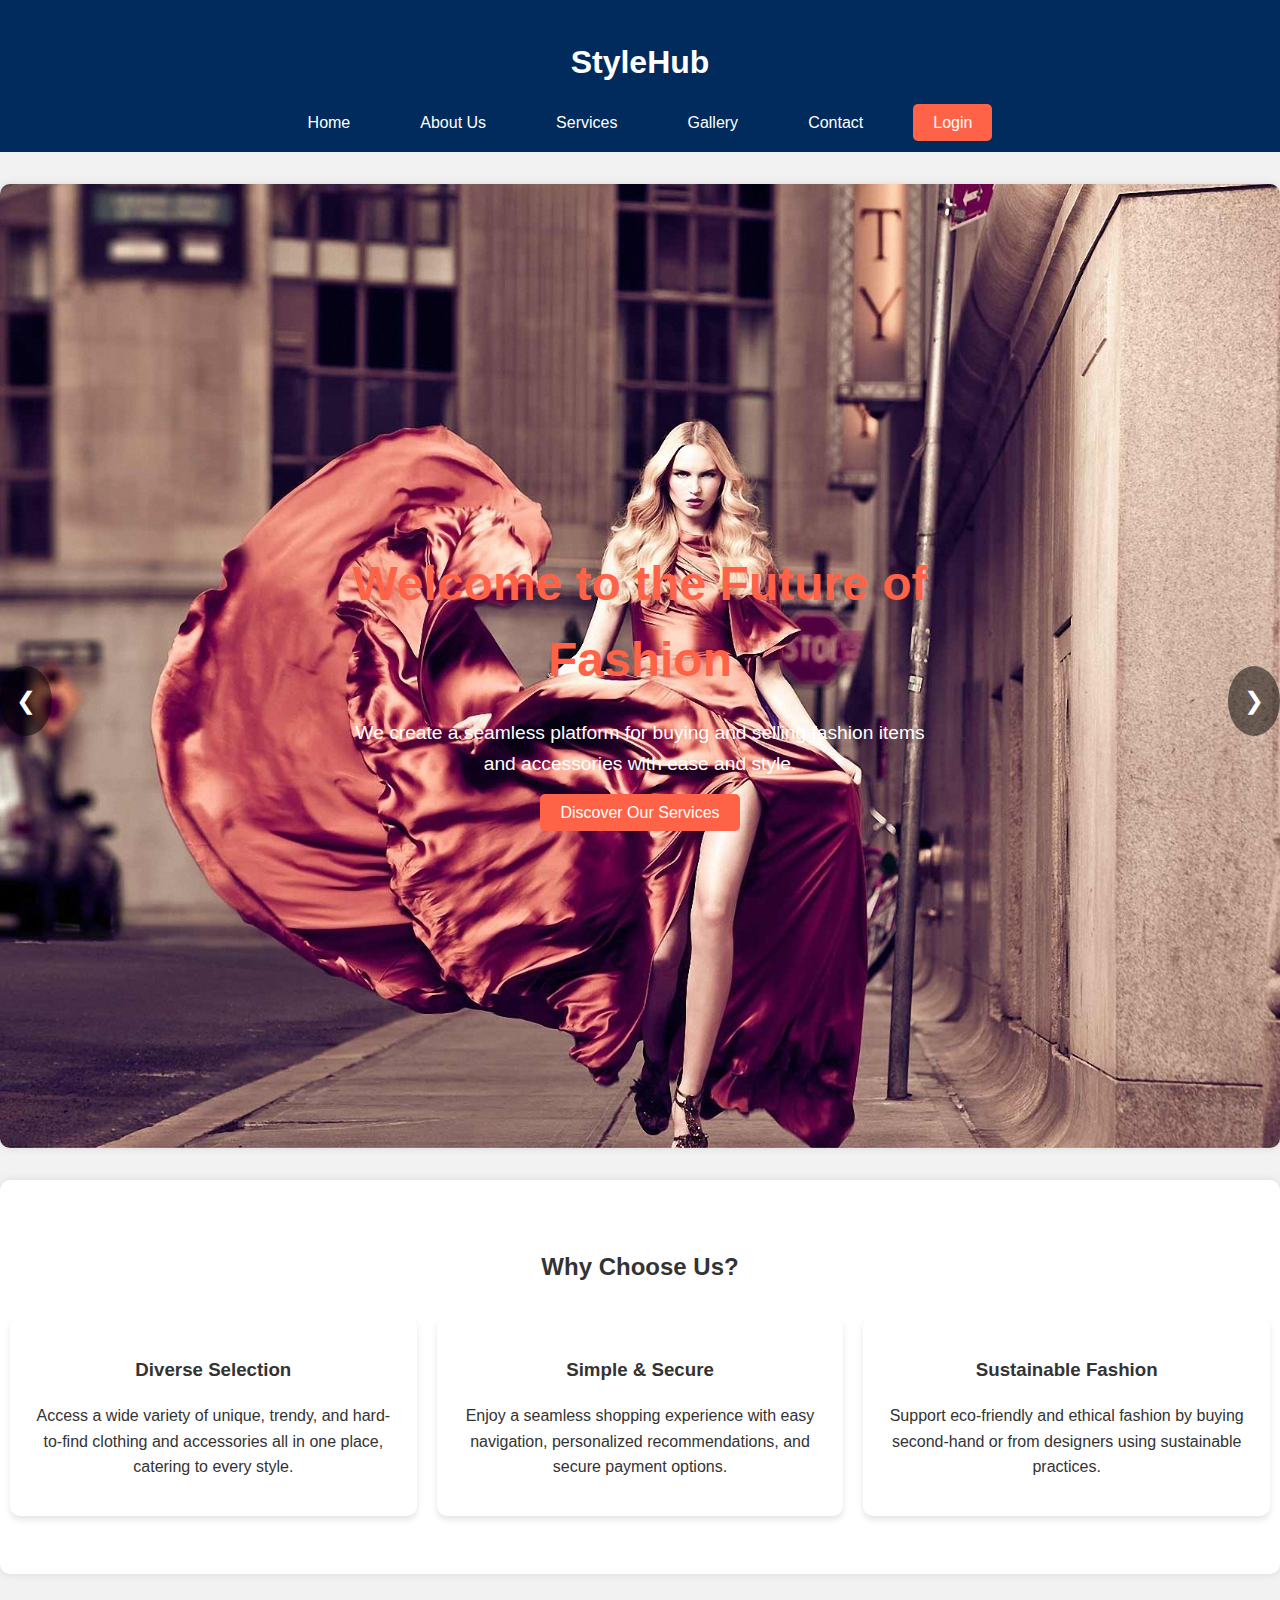
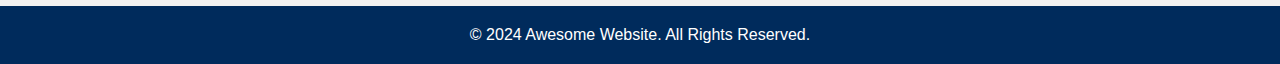
==== index.html @ ff34c505 "first commit" ====
<!DOCTYPE html>
<html lang="en">
<head>
  <meta charset="UTF-8">
  <meta name="viewport" content="width=device-width, initial-scale=1.0">
  <meta http-equiv="X-UA-Compatible" content="ie=edge">
  <title>Marketplace - Home</title>
  <link rel="stylesheet" href="css/style.css">
  <style>
    /* General Styles */
    body {
        font-family: 'Arial', sans-serif;
        line-height: 1.6;
        margin: 0;
        background-color: #f2f2f2;
        color: #333;
    }

    header {
        background-color: #002b5c; /* Dark blue */
        color: white;
        padding: 1em 0;
        text-align: center;
    }

    header nav ul {
        display: flex;
        justify-content: center;
        list-style: none;
    }

    header nav ul li {
        margin: 0 15px;
    }

    header nav ul li a {
        color: white;
        text-decoration: none;
        padding: 10px 20px;
        transition: background 0.3s ease;
    }

    header nav ul li a:hover,
    header nav ul li a.active {
        background-color: #e0a458; /* Accent color */
        border-radius: 5px;
    }

    /* Hero Section with smooth background transitions */
    .hero {
        position: relative;
        background-size: cover;
        background-position: center;
        height: 100vh;
        display: flex;
        justify-content: center;
        align-items: center;
        color: white;
        text-align: center;
        transition: background-image 1s ease-in-out; /* Smooth transition */
        background-color: #002b5c; /* Fallback background color */
    }

    .hero-content {
        max-width: 600px;
    }

    .hero-content h2 {
        font-size: 3rem;
        margin-bottom: 10px;
        animation: fadeInDown 1.5s ease-out;
        color: #ff6347; /* Updated color for the heading */
    }

    .hero-content p {
        font-size: 1.2rem;
        margin-bottom: 20px;
        animation: fadeInUp 1.5s ease-out;
    }

    .hero-content .btn {
        background: #ff6347;
        color: white;
        padding: 10px 20px;
        border: none;
        text-decoration: none;
        border-radius: 5px;
        transition: background 0.3s ease;
    }

    .hero-content .btn:hover {
        background: #e5533d;
    }

    /* Slide navigation controls */
    .slideshow-controls {
        position: absolute;
        top: 50%;
        width: 100%;
        display: flex;
        justify-content: space-between;
        align-items: center;
        padding: 0 20px;
    }

    .prev-slide, .next-slide {
        cursor: pointer;
        padding: 16px;
        background-color: rgba(0, 0, 0, 0.5);
        border-radius: 50%;
        color: white;
        font-size: 24px;
    }

    .prev-slide:hover, .next-slide:hover {
        background-color: rgba(0, 0, 0, 0.8);
    }

    /* Features Section */
    section.features {
        padding: 3em 0;
        text-align: center;
    }

    .features-grid {
        display: flex;
        justify-content: space-around;
    }

    .features-grid .feature {
        flex: 1;
        margin: 10px;
        padding: 20px;
        background-color: #fff;
        box-shadow: 0px 4px 6px rgba(0, 0, 0, 0.1);
        border-radius: 10px;
        transition: transform 0.3s ease;
    }

    .features-grid .feature:hover {
        transform: translateY(-10px);
    }

    /* Footer */
    footer {
        background-color: #002b5c; /* Dark blue */
        color: white;
        text-align: center;
        padding: 1em 0;
        margin-top: 2em;
    }

    footer p {
        margin: 0;
    }

    /* Animations */
    @keyframes fadeInDown {
        from {
            opacity: 0;
            transform: translateY(-30px);
        }
        to {
            opacity: 1;
            transform: translateY(0);
        }
    }

    @keyframes fadeInUp {
        from {
            opacity: 0;
            transform: translateY(30px);
        }
        to {
            opacity: 1;
            transform: translateY(0);
        }
    }
  </style>
</head>
<body>
    <header>
        <div class="logo">
          <h1>StyleHub</h1>
        </div>
        <nav>
          <ul>
            <li><a href="index.html">Home</a></li>
            <li><a href="pages/about.html">About Us</a></li>
            <li><a href="pages/services.html">Services</a></li>
            <li><a href="pages/gallery.html">Gallery</a></li>
            <li><a href="pages/contact.html">Contact</a></li>
            <li><a href="pages/login.html" class="login-btn">Login</a></li> 
          </ul>
        </nav>
      </header>

  <!-- Hero Section with Slideshow -->
  <section class="hero">
    <div class="hero-content">
      <h2>Welcome to the Future of Fashion</h2>
      <p>We create a seamless platform for buying and selling fashion items and accessories with ease and style.</p>
      <a href="pages/services.html" class="btn">Discover Our Services</a>
    </div>
    
    <!-- Slideshow navigation controls -->
    <div class="slideshow-controls">
      <span class="prev-slide" onclick="prevSlide()">&#10094;</span>
      <span class="next-slide" onclick="nextSlide()">&#10095;</span>
    </div>
  </section>

  <section class="features">
    <h2>Why Choose Us?</h2>
    <div class="features-grid">
      <div class="feature">
        <h3>Diverse Selection</h3>
        <p> Access a wide variety of unique, trendy, and hard-to-find clothing and accessories all in one place, catering to every style.</p>
      </div>
      <div class="feature">
        <h3>Simple & Secure</h3>
        <p>Enjoy a seamless shopping experience with easy navigation, personalized recommendations, and secure payment options.</p>
      </div>
      <div class="feature">
        <h3>Sustainable Fashion</h3>
        <p>Support eco-friendly and ethical fashion by buying second-hand or from designers using sustainable practices.</p>
      </div>
    </div>
  </section>

  <footer>
    <p>&copy; 2024 Awesome Website. All Rights Reserved.</p>
  </footer>

  <script>
    // Array of background images
    const images = [
        'url(images/picone.jpg)',
        'url(images/pictwo.jpg)',
        'url(images/picthree.jpg)',
        'url(images/picfour.jpg)'
    ];

    // Preload images
    const preloadImages = images.map(imageUrl => {
        const img = new Image();
        img.src = imageUrl.replace('url(', '').replace(')', '');
        return img;
    });

    let currentIndex = 0;
    const heroSection = document.querySelector('.hero');

    // Function to change the slide
    function changeSlide(index) {
        currentIndex = index;
        if (currentIndex >= images.length) {
            currentIndex = 0;
        } else if (currentIndex < 0) {
            currentIndex = images.length - 1;
        }
        heroSection.style.backgroundImage = images[currentIndex];
    }

    // Show the next slide
    function nextSlide() {
        changeSlide(currentIndex + 1);
    }

    // Show the previous slide
    function prevSlide() {
        changeSlide(currentIndex - 1);
    }

    // Auto-change slide every 7 seconds (7000 milliseconds)
    setInterval(() => {
        nextSlide();
    }, 7000);

    // Initialize with the first background image
    changeSlide(0);
  </script>
</body>
</html>
---- css/style.css ----
/* General Styles */
body {
    font-family: 'Arial', sans-serif;
    line-height: 1.6;
    margin: 0;
    background-color: #f2f2f2;
    color: #333;
}

header {
    background-color: #002b5c; /* Dark blue */
    color: white;
    padding: 1em 0;
    text-align: center;
}

header nav ul {
    display: flex;
    justify-content: center;
    list-style: none;
}

header nav ul li {
    margin: 0 15px;
}

header nav ul li a {
    color: white;
    text-decoration: none;
    padding: 10px 20px;
    transition: background 0.3s ease;
}

header nav ul li a:hover,
header nav ul li a.active {
    background-color: #e0a458; /* Accent color */
    border-radius: 5px;
}

/* Hero Section */
.hero {
    background: url('../images/hero-bg.jpg') no-repeat center center/cover;
    height: 100vh;
    display: flex;
    justify-content: center;
    align-items: center;
    color: white;
    text-align: center;
}

.hero-content {
    max-width: 600px;
}

.hero-content h2 {
    font-size: 3rem;
    margin-bottom: 10px;
    animation: fadeInDown 1.5s ease-out;
    color: #ff6347; /* Updated color for the heading */
}

.hero-content p {
    font-size: 1.2rem;
    margin-bottom: 20px;
    animation: fadeInUp 1.5s ease-out;
}

.hero-content .btn {
    background: #ff6347;
    color: white;
    padding: 10px 20px;
    border: none;
    text-decoration: none;
    border-radius: 5px;
    transition: background 0.3s ease;
}

.hero-content .btn:hover {
    background: #e5533d;
}

/* Features Section */
section.features {
    padding: 3em 0;
    text-align: center;
}

.features-grid {
    display: flex;
    justify-content: space-around;
}

.features-grid .feature {
    flex: 1;
    margin: 10px;
    padding: 20px;
    background-color: #fff;
    box-shadow: 0px 4px 6px rgba(0, 0, 0, 0.1);
    border-radius: 10px;
    transition: transform 0.3s ease;
}

.features-grid .feature:hover {
    transform: translateY(-10px);
}

/* About Us Page Specific Styles */
section {
    margin: 2em 0;
    padding: 2em;
    text-align: center;
    background-color: #fff;
    box-shadow: 0 0 10px rgba(0, 0, 0, 0.1);
    border-radius: 10px;
    animation: fadeIn 1.5s ease-in-out;
}

/* About Intro Section */
.about-intro {
    background-color: #f0f8ff; /* Light blue background */
    color: #002b5c; /* Dark blue text */
}

.about-intro h2 {
    font-size: 2.5rem;
    margin-bottom: 10px;
}

.about-intro p {
    font-size: 1.2rem;
}

/* Mission Section */
.mission {
    background-color: #fff3cd; /* Light yellow */
    color: #856404; /* Darker yellow/brown text */
}

.mission h2 {
    color: #856404;
}

.mission p {
    font-size: 1.1rem;
}

/* Core Values Section */
.core-values {
    background-color: #e6f7ff; /* Soft blue */
}

.values-grid {
    display: flex;
    justify-content: space-around;
    margin-top: 20px;
}

.value-item {
    flex: 1;
    margin: 10px;
    padding: 20px;
    background-color: #fff;
    box-shadow: 0px 4px 6px rgba(0, 0, 0, 0.1);
    border-radius: 8px;
    transition: transform 0.3s ease, background-color 0.3s ease;
}

.value-item h3 {
    color: #002b5c; /* Dark blue */
}

.value-item:hover {
    transform: scale(1.05);
    background-color: #d4e9f2; /* Slightly darker blue on hover */
}

/* Team Section */
.team {
    background-color: #ffebee; /* Light pink */
    color: #b71c1c; /* Dark red */
}

.team-grid {
    display: flex;
    justify-content: space-around;
    margin-top: 20px;
}

.team-member {
    text-align: center;
    flex: 1;
    margin: 10px;
}

.team-member img {
    border-radius: 50%;
    width: 150px;
    height: 150px;
    object-fit: cover;
    margin-bottom: 10px;
    box-shadow: 0px 4px 6px rgba(0, 0, 0, 0.1);
}

.team-member h3 {
    margin: 10px 0 5px 0;
    font-size: 1.2rem;
    color: #b71c1c;
}

.team-member p {
    color: #d32f2f; /* Slightly lighter red */
}

/* History Section */
.history {
    background-color: #e8f5e9; /* Light green */
    color: #388e3c; /* Dark green */
}

.history p {
    font-size: 1.1rem;
}

/* Call to Action Section */
.cta {
    background-color: #ff6347; /* Tomato red */
    color: white;
    border-radius: 10px;
    padding: 2em;
    margin: 3em 0;
}

.cta h2 {
    font-size: 2rem;
}

.cta .btn {
    background-color: white;
    color: #ff6347;
    padding: 10px 20px;
    text-decoration: none;
    border-radius: 5px;
    font-weight: bold;
    border: 2px solid white;
    transition: background-color 0.3s ease, color 0.3s ease;
}

.cta .btn:hover {
    background-color: white;
    color: #e5533d; /* Slightly darker red on hover */
    border: 2px solid #e5533d;
}

/* Footer */
footer {
    background-color: #002b5c; /* Dark blue */
    color: white;
    text-align: center;
    padding: 1em 0;
    margin-top: 2em;
}

footer p {
    margin: 0;
}

/* Animations */
@keyframes fadeInDown {
    from {
        opacity: 0;
        transform: translateY(-30px);
    }
    to {
        opacity: 1;
        transform: translateY(0);
    }
}

@keyframes fadeInUp {
    from {
        opacity: 0;
        transform: translateY(30px);
    }
    to {
        opacity: 1;
        transform: translateY(0);
    }
}

@keyframes fadeIn {
    from {
        opacity: 0;
        transform: translateY(30px);
    }
    to {
        opacity: 1;
        transform: translateY(0);
    }
}

/* Contact Page Styles */
.contact-intro {
    text-align: center;
    padding: 2em;
    background-color: #f0f8ff; /* Light blue background */
    color: #002b5c;
    box-shadow: 0 0 10px rgba(0, 0, 0, 0.1);
    border-radius: 10px;
    margin: 2em 0;
}

.contact-form {
    width: 50%;
    margin: 0 auto;
    background-color: #fff;
    padding: 2em;
    box-shadow: 0 0 10px rgba(0, 0, 0, 0.1);
    border-radius: 10px;
}

.contact-form form {
    display: flex;
    flex-direction: column;
}

.form-group {
    margin-bottom: 15px;
}

.form-group label {
    font-size: 1.1rem;
    margin-bottom: 5px;
    display: block;
    color: #333;
}

.form-group input,
.form-group textarea {
    width: 100%;
    padding: 10px;
    border: 1px solid #ccc;
    border-radius: 5px;
    font-size: 1rem;
    box-sizing: border-box;
}

.form-group input:focus,
.form-group textarea:focus {
    border-color: #002b5c;
    outline: none;
}

.form-group button {
    padding: 10px 20px;
    background-color: #ff6347;
    color: white;
    border: none;
    border-radius: 5px;
    font-size: 1.1rem;
    cursor: pointer;
    transition: background-color 0.3s ease;
}

.form-group button:hover {
    background-color: #e5533d;
}

/* Gallery Page Styles */
.gallery-intro {
    text-align: center;
    padding: 2em;
    background-color: #f0f8ff; /* Light blue background */
    color: #002b5c;
    box-shadow: 0 0 10px rgba(0, 0, 0, 0.1);
    border-radius: 10px;
    margin: 2em 0;
}

.gallery-grid {
    display: grid;
    grid-template-columns: repeat(auto-fit, minmax(300px, 1fr));
    grid-gap: 20px;
    padding: 2em;
}

.gallery-item {
    overflow: hidden;
    border-radius: 10px;
    box-shadow: 0 0 10px rgba(0, 0, 0, 0.1);
    transition: transform 0.3s ease, box-shadow 0.3s ease;
}

.gallery-item img {
    width: 100%;
    height: auto;
    transition: transform 0.3s ease;
}

.gallery-item:hover {
    transform: scale(1.05);
    box-shadow: 0 0 20px rgba(0, 0, 0, 0.2);
}

.gallery-item img:hover {
    transform: scale(1.1);
}

/* Login and Register Page Styles */
.login-container, .register-container {
    display: flex;
    justify-content: center;
    align-items: center;
    min-height: 80vh;
    background-color: #f9f9f9;
}

.login-box, .register-box {
    background-color: white;
    padding: 3em;
    box-shadow: 0 0 15px rgba(0, 0, 0, 0.1);
    border-radius: 10px;
    width: 400px;
}

.login-box h2, .register-box h2 {
    text-align: center;
    margin-bottom: 1.5em;
    color: #002b5c;
}

.form-group {
    margin-bottom: 20px;
}

.form-group label {
    display: block;
    margin-bottom: 5px;
    font-size: 1.1rem;
    color: #333;
}

.form-group input {
    width: 100%;
    padding: 10px;
    border: 1px solid #ccc;
    border-radius: 5px;
    font-size: 1rem;
}

.form-group input:focus {
    border-color: #002b5c;
    outline: none;
}

.form-group button {
    width: 100%;
    padding: 10px;
    background-color: #ff6347;
    color: white;
    border: none;
    border-radius: 5px;
    font-size: 1.1rem;
    cursor: pointer;
    transition: background-color 0.3s ease;
}

.form-group button:hover {
    background-color: #e5533d;
}

.register-link, .login-link {
    color: #002b5c;
    text-decoration: none;
    font-weight: bold;
}

.register-link:hover, .login-link:hover {
    text-decoration: underline;
}

/* Login Button in Navbar */
.login-btn {
    background-color: #ff6347;
    padding: 10px 20px;
    color: white;
    border-radius: 5px;
    transition: background-color 0.3s ease;
}

.login-btn:hover {
    background-color: #e5533d;
}
/* Hero Section with Slideshow */
.hero {
    position: relative;
    background-size: cover;
    background-position: center;
    height: 100vh;
    display: flex;
    justify-content: center;
    align-items: center;
    color: white;
    text-align: center;
    transition: background-image 1s ease-in-out;
}

/* Slide navigation controls */
.slideshow-controls {
    position: absolute;
    top: 50%;
    width: 100%;
    display: flex;
    justify-content: space-between;
    align-items: center;
    padding: 0 20px;
}

.prev-slide, .next-slide {
    cursor: pointer;
    padding: 16px;
    background-color: rgba(0, 0, 0, 0.5);
    border-radius: 50%;
    color: white;
    font-size: 24px;
}

.prev-slide:hover, .next-slide:hover {
    background-color: rgba(0, 0, 0, 0.8);
}

/* Add a transition to the background image change */
.hero {
    transition: background-image 0.5s ease;
}
/* Hero Section with smooth background transitions */
.hero {
    position: relative;
    background-size: cover;
    background-position: center;
    height: 100vh;
    display: flex;
    justify-content: center;
    align-items: center;
    color: white;
    text-align: center;
    transition: background-image 1s ease-in-out; /* Smooth transition */
    background-color: #002b5c; /* Fallback background color */
}
/* General Body Styling */
body {
    font-family: 'Arial', sans-serif;
    background-color: #f9f9f9;
    color: #333;
    margin: 0;
}

/* Header Styling */
header {
    background-color: #002b5c;
    color: white;
    padding: 1.5em 0;
    text-align: center;
}

header nav ul {
    list-style: none;
    display: flex;
    justify-content: center;
    margin: 0;
    padding: 0;
}

header nav ul li {
    margin: 0 15px;
}

header nav ul li a {
    color: white;
    text-decoration: none;
    padding: 10px 20px;
    transition: background-color 0.3s;
}

header nav ul li a:hover,
header nav ul li a.active {
    background-color: #e0a458;
    border-radius: 5px;
}
/* General Styles */
body {
    font-family: Arial, sans-serif;
    margin: 0;
    padding: 0;
    background-color: #f4f4f4;
  }
  
  header {
    background-color: #333;
    padding: 10px 0;
    color: white;
    text-align: center;
  }
  
  nav ul {
    padding: 0;
    list-style-type: none;
  }
  
  nav ul li {
    display: inline;
    margin-right: 15px;
  }
  
  nav ul li a {
    color: white;
    text-decoration: none;
  }
  
  .marketplace-grid {
    display: flex;
    flex-wrap: wrap;
    justify-content: center;
    gap: 20px;
    margin: 20px;
  }
  
  .marketplace-item {
    background-color: white;
    border: 1px solid #ccc;
    padding: 15px;
    width: 250px;
    text-align: center;
  }
  
  .marketplace-item img {
    max-width: 100%;
    height: auto;
  }
  
  .marketplace-item h3 {
    margin: 10px 0;
  }
  
  .marketplace-item p {
    margin: 5px 0;
  }
  
  .marketplace-item button {
    background-color: #333;
    color: white;
    border: none;
    padding: 10px;
    cursor: pointer;
  }
  
  .marketplace-item button:hover {
    background-color: #555;
  }
  
  /* Sellers Section */
  .seller-request-form {
    background-color: white;
    padding: 20px;
    border: 1px solid #ccc;
    width: 300px;
    margin: 0 auto 50px;
  }
  
  .seller-request-form label,
  .seller-request-form input {
    display: block;
    width: 100%;
    margin-bottom: 10px;
  }
  
  .seller-request-form input {
    padding: 10px;
    border: 1px solid #ccc;
  }
  
  .seller-request-form button {
    background-color: #333;
    color: white;
    padding: 10px;
    border: none;
    cursor: pointer;
  }
  
  .seller-request-form button:hover {
    background-color: #555;
  }
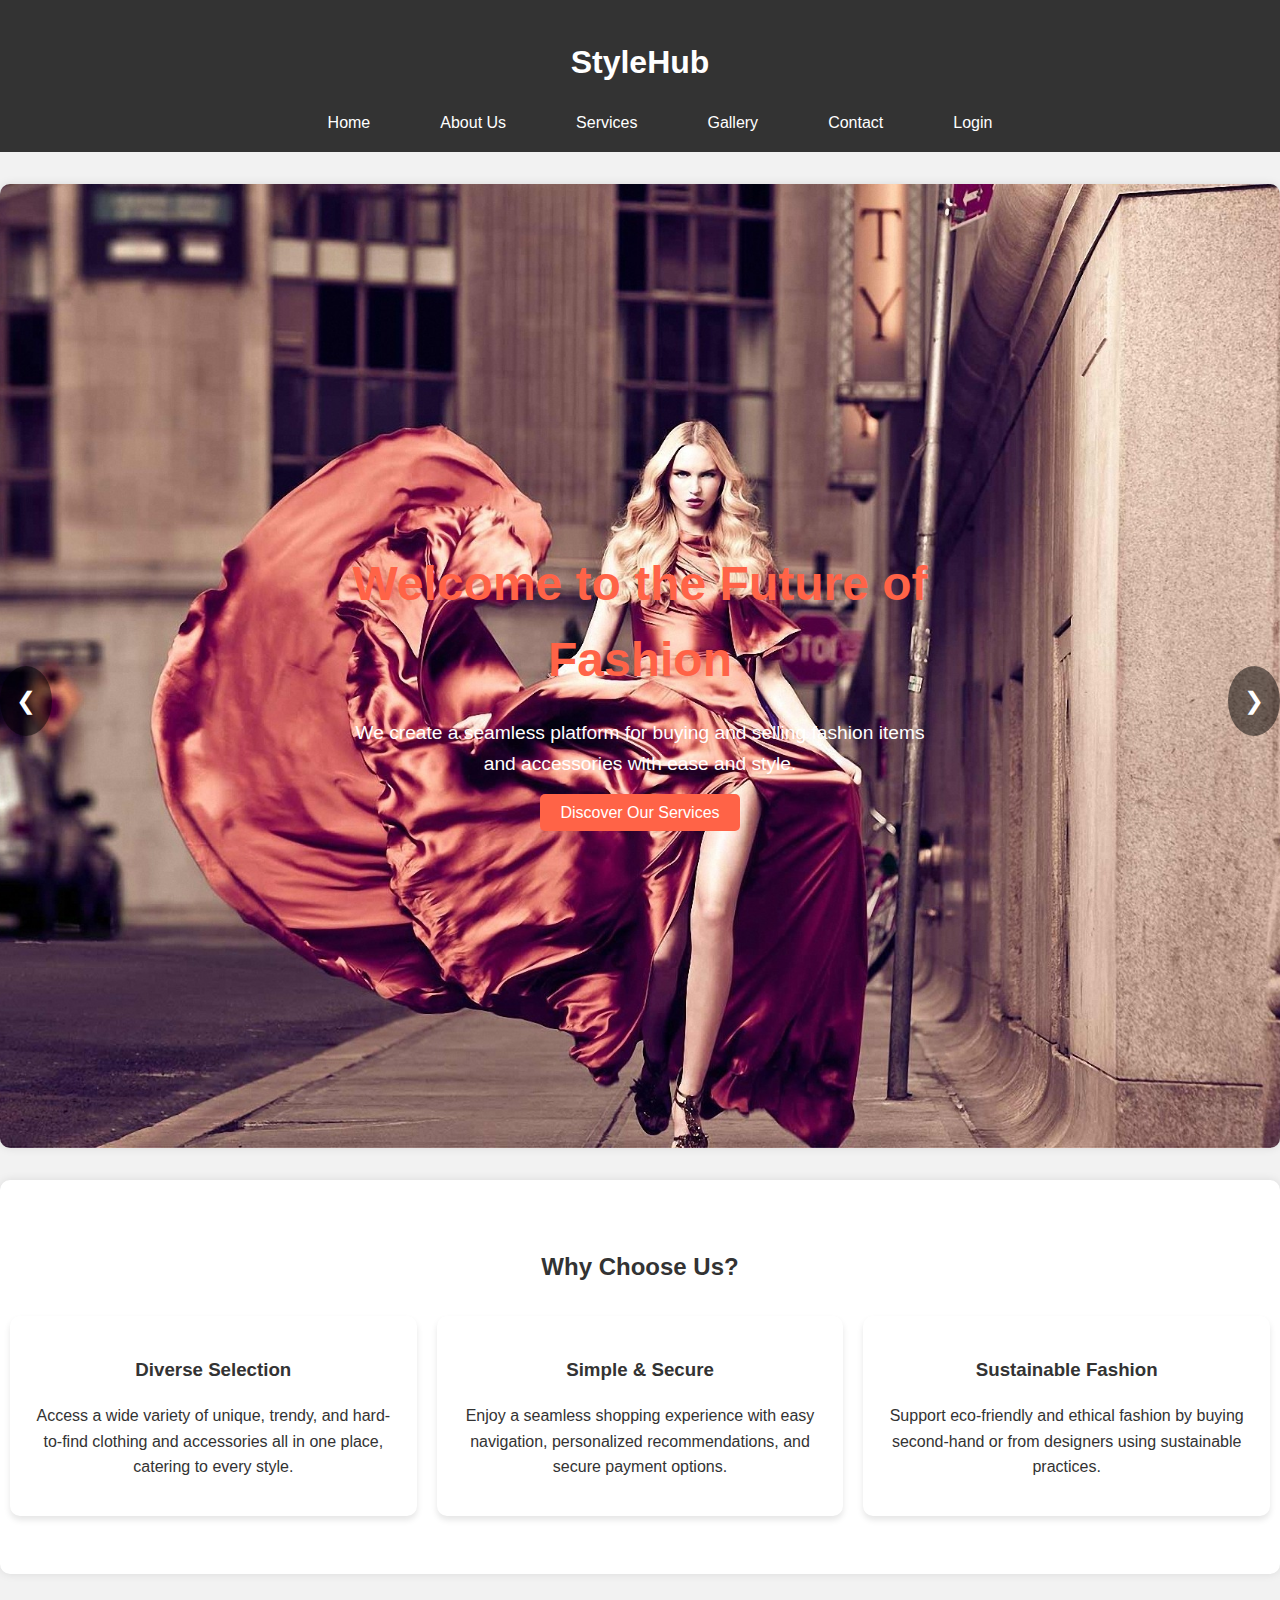
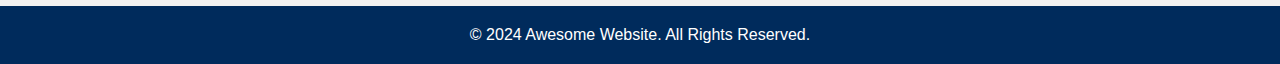
==== commit 34ac7f01: "updated version with clean css" ====
--- a/index.html
+++ b/index.html
@@ -17,7 +17,7 @@
     }
 
     header {
-        background-color: #002b5c; /* Dark blue */
+        background-color: #333; /* Black*/
         color: white;
         padding: 1em 0;
         text-align: center;
--- a/css/style.css
+++ b/css/style.css
@@ -3,37 +3,38 @@
     font-family: 'Arial', sans-serif;
     line-height: 1.6;
     margin: 0;
-    background-color: #f2f2f2;
+    background-color: #f4f4f4;
     color: #333;
 }
 
 header {
     background-color: #002b5c; /* Dark blue */
     color: white;
-    padding: 1em 0;
-    text-align: center;
-}
-
-header nav ul {
+    padding: 1.5em 0;
+    text-align: center;
+}
+
+nav ul {
+    list-style: none;
     display: flex;
     justify-content: center;
-    list-style: none;
-}
-
-header nav ul li {
+    margin: 0;
+}
+
+nav ul li {
     margin: 0 15px;
 }
 
-header nav ul li a {
+nav ul li a {
     color: white;
     text-decoration: none;
     padding: 10px 20px;
-    transition: background 0.3s ease;
-}
-
-header nav ul li a:hover,
-header nav ul li a.active {
-    background-color: #e0a458; /* Accent color */
+    transition: background-color 0.3s;
+}
+
+nav ul li a:hover,
+nav ul li a.active {
+    background-color: #e0a458;
     border-radius: 5px;
 }
 
@@ -44,8 +45,9 @@
     display: flex;
     justify-content: center;
     align-items: center;
-    color: white;
-    text-align: center;
+    text-align: center;
+    color: white;
+    transition: background-image 0.5s ease-in-out;
 }
 
 .hero-content {
@@ -54,9 +56,9 @@
 
 .hero-content h2 {
     font-size: 3rem;
+    color: #ff6347;
     margin-bottom: 10px;
     animation: fadeInDown 1.5s ease-out;
-    color: #ff6347; /* Updated color for the heading */
 }
 
 .hero-content p {
@@ -69,9 +71,8 @@
     background: #ff6347;
     color: white;
     padding: 10px 20px;
+    border-radius: 5px;
     border: none;
-    text-decoration: none;
-    border-radius: 5px;
     transition: background 0.3s ease;
 }
 
@@ -90,106 +91,64 @@
     justify-content: space-around;
 }
 
-.features-grid .feature {
+.feature {
     flex: 1;
     margin: 10px;
     padding: 20px;
     background-color: #fff;
-    box-shadow: 0px 4px 6px rgba(0, 0, 0, 0.1);
+    box-shadow: 0 4px 6px rgba(0, 0, 0, 0.1);
     border-radius: 10px;
     transition: transform 0.3s ease;
 }
 
-.features-grid .feature:hover {
+.feature:hover {
     transform: translateY(-10px);
 }
 
-/* About Us Page Specific Styles */
+/* About, Mission, Core Values, Team, and History Sections */
 section {
     margin: 2em 0;
     padding: 2em;
-    text-align: center;
     background-color: #fff;
     box-shadow: 0 0 10px rgba(0, 0, 0, 0.1);
     border-radius: 10px;
+    text-align: center;
     animation: fadeIn 1.5s ease-in-out;
 }
 
-/* About Intro Section */
 .about-intro {
-    background-color: #f0f8ff; /* Light blue background */
-    color: #002b5c; /* Dark blue text */
-}
-
-.about-intro h2 {
-    font-size: 2.5rem;
-    margin-bottom: 10px;
-}
-
-.about-intro p {
-    font-size: 1.2rem;
-}
-
-/* Mission Section */
+    background-color: #f0f8ff;
+    color: #002b5c;
+}
+
 .mission {
-    background-color: #fff3cd; /* Light yellow */
-    color: #856404; /* Darker yellow/brown text */
-}
-
-.mission h2 {
+    background-color: #fff3cd;
     color: #856404;
 }
 
-.mission p {
-    font-size: 1.1rem;
-}
-
-/* Core Values Section */
 .core-values {
-    background-color: #e6f7ff; /* Soft blue */
-}
-
-.values-grid {
+    background-color: #e6f7ff;
+}
+
+.values-grid, .team-grid {
     display: flex;
     justify-content: space-around;
     margin-top: 20px;
 }
 
-.value-item {
+.value-item, .team-member {
     flex: 1;
     margin: 10px;
     padding: 20px;
     background-color: #fff;
-    box-shadow: 0px 4px 6px rgba(0, 0, 0, 0.1);
+    box-shadow: 0 4px 6px rgba(0, 0, 0, 0.1);
     border-radius: 8px;
-    transition: transform 0.3s ease, background-color 0.3s ease;
-}
-
-.value-item h3 {
-    color: #002b5c; /* Dark blue */
-}
-
-.value-item:hover {
+    transition: transform 0.3s ease;
+}
+
+.value-item:hover, .team-member:hover {
     transform: scale(1.05);
-    background-color: #d4e9f2; /* Slightly darker blue on hover */
-}
-
-/* Team Section */
-.team {
-    background-color: #ffebee; /* Light pink */
-    color: #b71c1c; /* Dark red */
-}
-
-.team-grid {
-    display: flex;
-    justify-content: space-around;
-    margin-top: 20px;
-}
-
-.team-member {
-    text-align: center;
-    flex: 1;
-    margin: 10px;
+    background-color: #d4e9f2;
 }
 
 .team-member img {
@@ -197,33 +156,18 @@
     width: 150px;
     height: 150px;
     object-fit: cover;
-    margin-bottom: 10px;
-    box-shadow: 0px 4px 6px rgba(0, 0, 0, 0.1);
+    box-shadow: 0 4px 6px rgba(0, 0, 0, 0.1);
 }
 
 .team-member h3 {
-    margin: 10px 0 5px 0;
     font-size: 1.2rem;
+    margin: 10px 0 5px;
     color: #b71c1c;
-}
-
-.team-member p {
-    color: #d32f2f; /* Slightly lighter red */
-}
-
-/* History Section */
-.history {
-    background-color: #e8f5e9; /* Light green */
-    color: #388e3c; /* Dark green */
-}
-
-.history p {
-    font-size: 1.1rem;
 }
 
 /* Call to Action Section */
 .cta {
-    background-color: #ff6347; /* Tomato red */
+    background-color: #ff6347;
     color: white;
     border-radius: 10px;
     padding: 2em;
@@ -238,7 +182,6 @@
     background-color: white;
     color: #ff6347;
     padding: 10px 20px;
-    text-decoration: none;
     border-radius: 5px;
     font-weight: bold;
     border: 2px solid white;
@@ -246,22 +189,17 @@
 }
 
 .cta .btn:hover {
-    background-color: white;
-    color: #e5533d; /* Slightly darker red on hover */
+    color: #e5533d;
     border: 2px solid #e5533d;
 }
 
 /* Footer */
 footer {
-    background-color: #002b5c; /* Dark blue */
+    background-color: #002b5c;
     color: white;
     text-align: center;
     padding: 1em 0;
     margin-top: 2em;
-}
-
-footer p {
-    margin: 0;
 }
 
 /* Animations */
@@ -300,20 +238,18 @@
 
 /* Contact Page Styles */
 .contact-intro {
-    text-align: center;
     padding: 2em;
-    background-color: #f0f8ff; /* Light blue background */
+    background-color: #f0f8ff;
     color: #002b5c;
     box-shadow: 0 0 10px rgba(0, 0, 0, 0.1);
     border-radius: 10px;
-    margin: 2em 0;
 }
 
 .contact-form {
     width: 50%;
     margin: 0 auto;
+    padding: 2em;
     background-color: #fff;
-    padding: 2em;
     box-shadow: 0 0 10px rgba(0, 0, 0, 0.1);
     border-radius: 10px;
 }
@@ -327,366 +263,91 @@
     margin-bottom: 15px;
 }
 
-.form-group label {
-    font-size: 1.1rem;
-    margin-bottom: 5px;
-    display: block;
-    color: #333;
-}
-
-.form-group input,
-.form-group textarea {
+.form-group input, .form-group textarea {
     width: 100%;
     padding: 10px;
+    border-radius: 5px;
     border: 1px solid #ccc;
-    border-radius: 5px;
     font-size: 1rem;
-    box-sizing: border-box;
-}
-
-.form-group input:focus,
-.form-group textarea:focus {
+}
+
+.form-group input:focus, .form-group textarea:focus {
     border-color: #002b5c;
-    outline: none;
-}
-
-.form-group button {
+}
+
+/* Marketplace Styles */
+.marketplace-grid {
+    display: grid;
+    grid-template-columns: repeat(auto-fit, minmax(250px, 1fr));
+    gap: 20px;
+    padding: 20px;
+}
+
+.marketplace-item {
+    display: flex;
+    flex-direction: column;
+    background-color: white;
+    padding: 15px;
+    box-shadow: 0 4px 8px rgba(0, 0, 0, 0.1);
+    border: 1px solid #ccc;
+    height: 100%;
+}
+
+.marketplace-item img {
+    width: 100%;
+    margin-bottom: 15px;
+}
+
+.marketplace-item h3, .marketplace-item p {
+    margin: 0 0 10px;
+    overflow: hidden;
+    display: -webkit-box;
+    -webkit-line-clamp: 2;
+    -webkit-box-orient: vertical;
+    text-overflow: ellipsis;
+}
+
+.marketplace-item button {
     padding: 10px 20px;
-    background-color: #ff6347;
-    color: white;
+    background-color: #007BFF;
+    color: white;
+    border-radius: 5px;
     border: none;
-    border-radius: 5px;
-    font-size: 1.1rem;
-    cursor: pointer;
-    transition: background-color 0.3s ease;
-}
-
-.form-group button:hover {
-    background-color: #e5533d;
-}
-
-/* Gallery Page Styles */
-.gallery-intro {
-    text-align: center;
-    padding: 2em;
-    background-color: #f0f8ff; /* Light blue background */
-    color: #002b5c;
-    box-shadow: 0 0 10px rgba(0, 0, 0, 0.1);
-    border-radius: 10px;
-    margin: 2em 0;
-}
-
-.gallery-grid {
-    display: grid;
-    grid-template-columns: repeat(auto-fit, minmax(300px, 1fr));
-    grid-gap: 20px;
-    padding: 2em;
-}
-
-.gallery-item {
-    overflow: hidden;
-    border-radius: 10px;
-    box-shadow: 0 0 10px rgba(0, 0, 0, 0.1);
-    transition: transform 0.3s ease, box-shadow 0.3s ease;
-}
-
-.gallery-item img {
+    transition: background 0.3s ease;
+}
+
+.marketplace-item button:hover {
+    background-color: #0056b3;
+}
+
+/* Sellers Section Form */
+.seller-request-form {
+    background-color: #f8f8f8;
+    padding: 20px;
+    border: 1px solid #ccc;
+    max-width: 500px;
+    margin: 20px auto;
+    box-shadow: 0 4px 8px rgba(0, 0, 0, 0.1);
+}
+
+.seller-request-form input[type="text"], .seller-request-form input[type="email"] {
     width: 100%;
-    height: auto;
-    transition: transform 0.3s ease;
-}
-
-.gallery-item:hover {
-    transform: scale(1.05);
-    box-shadow: 0 0 20px rgba(0, 0, 0, 0.2);
-}
-
-.gallery-item img:hover {
-    transform: scale(1.1);
-}
-
-/* Login and Register Page Styles */
-.login-container, .register-container {
-    display: flex;
-    justify-content: center;
-    align-items: center;
-    min-height: 80vh;
-    background-color: #f9f9f9;
-}
-
-.login-box, .register-box {
-    background-color: white;
-    padding: 3em;
-    box-shadow: 0 0 15px rgba(0, 0, 0, 0.1);
-    border-radius: 10px;
-    width: 400px;
-}
-
-.login-box h2, .register-box h2 {
-    text-align: center;
-    margin-bottom: 1.5em;
-    color: #002b5c;
-}
-
-.form-group {
-    margin-bottom: 20px;
-}
-
-.form-group label {
-    display: block;
-    margin-bottom: 5px;
-    font-size: 1.1rem;
-    color: #333;
-}
-
-.form-group input {
+    padding: 8px;
+    margin-bottom: 15px;
+    border-radius: 5px;
+    border: 1px solid #ccc;
+}
+
+.seller-request-form button {
     width: 100%;
     padding: 10px;
-    border: 1px solid #ccc;
-    border-radius: 5px;
-    font-size: 1rem;
-}
-
-.form-group input:focus {
-    border-color: #002b5c;
-    outline: none;
-}
-
-.form-group button {
-    width: 100%;
-    padding: 10px;
-    background-color: #ff6347;
-    color: white;
+    background-color: #28a745;
+    color: white;
+    border-radius: 5px;
     border: none;
-    border-radius: 5px;
-    font-size: 1.1rem;
-    cursor: pointer;
-    transition: background-color 0.3s ease;
-}
-
-.form-group button:hover {
-    background-color: #e5533d;
-}
-
-.register-link, .login-link {
-    color: #002b5c;
-    text-decoration: none;
-    font-weight: bold;
-}
-
-.register-link:hover, .login-link:hover {
-    text-decoration: underline;
-}
-
-/* Login Button in Navbar */
-.login-btn {
-    background-color: #ff6347;
-    padding: 10px 20px;
-    color: white;
-    border-radius: 5px;
-    transition: background-color 0.3s ease;
-}
-
-.login-btn:hover {
-    background-color: #e5533d;
-}
-/* Hero Section with Slideshow */
-.hero {
-    position: relative;
-    background-size: cover;
-    background-position: center;
-    height: 100vh;
-    display: flex;
-    justify-content: center;
-    align-items: center;
-    color: white;
-    text-align: center;
-    transition: background-image 1s ease-in-out;
-}
-
-/* Slide navigation controls */
-.slideshow-controls {
-    position: absolute;
-    top: 50%;
-    width: 100%;
-    display: flex;
-    justify-content: space-between;
-    align-items: center;
-    padding: 0 20px;
-}
-
-.prev-slide, .next-slide {
-    cursor: pointer;
-    padding: 16px;
-    background-color: rgba(0, 0, 0, 0.5);
-    border-radius: 50%;
-    color: white;
-    font-size: 24px;
-}
-
-.prev-slide:hover, .next-slide:hover {
-    background-color: rgba(0, 0, 0, 0.8);
-}
-
-/* Add a transition to the background image change */
-.hero {
-    transition: background-image 0.5s ease;
-}
-/* Hero Section with smooth background transitions */
-.hero {
-    position: relative;
-    background-size: cover;
-    background-position: center;
-    height: 100vh;
-    display: flex;
-    justify-content: center;
-    align-items: center;
-    color: white;
-    text-align: center;
-    transition: background-image 1s ease-in-out; /* Smooth transition */
-    background-color: #002b5c; /* Fallback background color */
-}
-/* General Body Styling */
-body {
-    font-family: 'Arial', sans-serif;
-    background-color: #f9f9f9;
-    color: #333;
-    margin: 0;
-}
-
-/* Header Styling */
-header {
-    background-color: #002b5c;
-    color: white;
-    padding: 1.5em 0;
-    text-align: center;
-}
-
-header nav ul {
-    list-style: none;
-    display: flex;
-    justify-content: center;
-    margin: 0;
-    padding: 0;
-}
-
-header nav ul li {
-    margin: 0 15px;
-}
-
-header nav ul li a {
-    color: white;
-    text-decoration: none;
-    padding: 10px 20px;
-    transition: background-color 0.3s;
-}
-
-header nav ul li a:hover,
-header nav ul li a.active {
-    background-color: #e0a458;
-    border-radius: 5px;
-}
-/* General Styles */
-body {
-    font-family: Arial, sans-serif;
-    margin: 0;
-    padding: 0;
-    background-color: #f4f4f4;
-  }
-  
-  header {
-    background-color: #333;
-    padding: 10px 0;
-    color: white;
-    text-align: center;
-  }
-  
-  nav ul {
-    padding: 0;
-    list-style-type: none;
-  }
-  
-  nav ul li {
-    display: inline;
-    margin-right: 15px;
-  }
-  
-  nav ul li a {
-    color: white;
-    text-decoration: none;
-  }
-  
-  .marketplace-grid {
-    display: flex;
-    flex-wrap: wrap;
-    justify-content: center;
-    gap: 20px;
-    margin: 20px;
-  }
-  
-  .marketplace-item {
-    background-color: white;
-    border: 1px solid #ccc;
-    padding: 15px;
-    width: 250px;
-    text-align: center;
-  }
-  
-  .marketplace-item img {
-    max-width: 100%;
-    height: auto;
-  }
-  
-  .marketplace-item h3 {
-    margin: 10px 0;
-  }
-  
-  .marketplace-item p {
-    margin: 5px 0;
-  }
-  
-  .marketplace-item button {
-    background-color: #333;
-    color: white;
-    border: none;
-    padding: 10px;
-    cursor: pointer;
-  }
-  
-  .marketplace-item button:hover {
-    background-color: #555;
-  }
-  
-  /* Sellers Section */
-  .seller-request-form {
-    background-color: white;
-    padding: 20px;
-    border: 1px solid #ccc;
-    width: 300px;
-    margin: 0 auto 50px;
-  }
-  
-  .seller-request-form label,
-  .seller-request-form input {
-    display: block;
-    width: 100%;
-    margin-bottom: 10px;
-  }
-  
-  .seller-request-form input {
-    padding: 10px;
-    border: 1px solid #ccc;
-  }
-  
-  .seller-request-form button {
-    background-color: #333;
-    color: white;
-    padding: 10px;
-    border: none;
-    cursor: pointer;
-  }
-  
-  .seller-request-form button:hover {
-    background-color: #555;
-  }
-  
+    transition: background 0.3s ease;
+}
+
+.seller-request-form button:hover {
+    background-color: #218838;
+}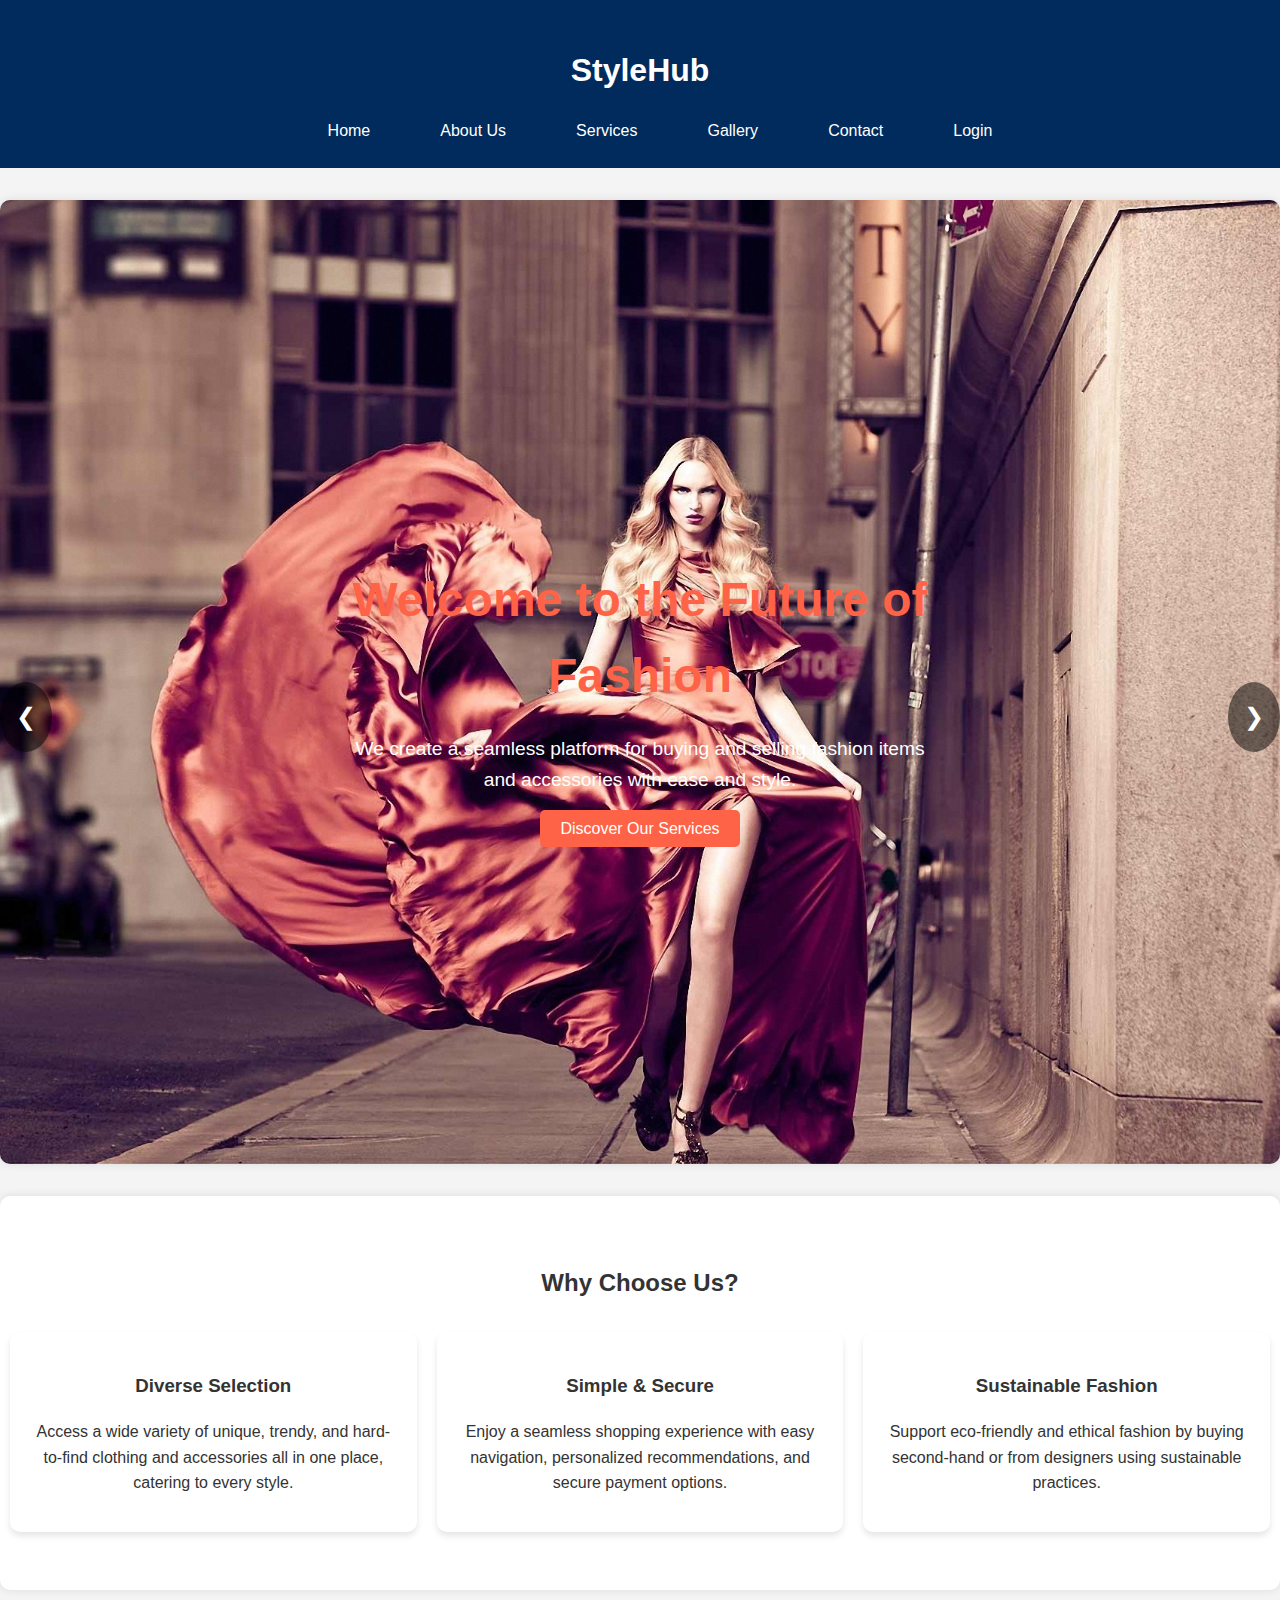
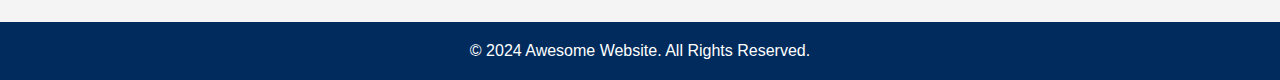
==== commit 144ae7ff: "Project with comments + optimized" ====
--- a/index.html
+++ b/index.html
@@ -1,284 +1,286 @@
 <!DOCTYPE html>
 <html lang="en">
 <head>
-  <meta charset="UTF-8">
-  <meta name="viewport" content="width=device-width, initial-scale=1.0">
-  <meta http-equiv="X-UA-Compatible" content="ie=edge">
-  <title>Marketplace - Home</title>
-  <link rel="stylesheet" href="css/style.css">
-  <style>
-    /* General Styles */
-    body {
-        font-family: 'Arial', sans-serif;
-        line-height: 1.6;
-        margin: 0;
-        background-color: #f2f2f2;
-        color: #333;
-    }
-
-    header {
-        background-color: #333; /* Black*/
-        color: white;
-        padding: 1em 0;
-        text-align: center;
-    }
-
-    header nav ul {
-        display: flex;
-        justify-content: center;
-        list-style: none;
-    }
-
-    header nav ul li {
-        margin: 0 15px;
-    }
-
-    header nav ul li a {
-        color: white;
-        text-decoration: none;
-        padding: 10px 20px;
-        transition: background 0.3s ease;
-    }
-
-    header nav ul li a:hover,
-    header nav ul li a.active {
-        background-color: #e0a458; /* Accent color */
-        border-radius: 5px;
-    }
-
-    /* Hero Section with smooth background transitions */
-    .hero {
-        position: relative;
-        background-size: cover;
-        background-position: center;
-        height: 100vh;
-        display: flex;
-        justify-content: center;
-        align-items: center;
-        color: white;
-        text-align: center;
-        transition: background-image 1s ease-in-out; /* Smooth transition */
-        background-color: #002b5c; /* Fallback background color */
-    }
-
-    .hero-content {
-        max-width: 600px;
-    }
-
-    .hero-content h2 {
-        font-size: 3rem;
-        margin-bottom: 10px;
-        animation: fadeInDown 1.5s ease-out;
-        color: #ff6347; /* Updated color for the heading */
-    }
-
-    .hero-content p {
-        font-size: 1.2rem;
-        margin-bottom: 20px;
-        animation: fadeInUp 1.5s ease-out;
-    }
-
-    .hero-content .btn {
-        background: #ff6347;
-        color: white;
-        padding: 10px 20px;
-        border: none;
-        text-decoration: none;
-        border-radius: 5px;
-        transition: background 0.3s ease;
-    }
-
-    .hero-content .btn:hover {
-        background: #e5533d;
-    }
-
-    /* Slide navigation controls */
-    .slideshow-controls {
-        position: absolute;
-        top: 50%;
-        width: 100%;
-        display: flex;
-        justify-content: space-between;
-        align-items: center;
-        padding: 0 20px;
-    }
-
-    .prev-slide, .next-slide {
-        cursor: pointer;
-        padding: 16px;
-        background-color: rgba(0, 0, 0, 0.5);
-        border-radius: 50%;
-        color: white;
-        font-size: 24px;
-    }
-
-    .prev-slide:hover, .next-slide:hover {
-        background-color: rgba(0, 0, 0, 0.8);
-    }
-
-    /* Features Section */
-    section.features {
-        padding: 3em 0;
-        text-align: center;
-    }
-
-    .features-grid {
-        display: flex;
-        justify-content: space-around;
-    }
-
-    .features-grid .feature {
-        flex: 1;
-        margin: 10px;
-        padding: 20px;
-        background-color: #fff;
-        box-shadow: 0px 4px 6px rgba(0, 0, 0, 0.1);
-        border-radius: 10px;
-        transition: transform 0.3s ease;
-    }
-
-    .features-grid .feature:hover {
-        transform: translateY(-10px);
-    }
-
-    /* Footer */
-    footer {
-        background-color: #002b5c; /* Dark blue */
-        color: white;
-        text-align: center;
-        padding: 1em 0;
-        margin-top: 2em;
-    }
-
-    footer p {
-        margin: 0;
-    }
-
-    /* Animations */
-    @keyframes fadeInDown {
-        from {
-            opacity: 0;
-            transform: translateY(-30px);
-        }
-        to {
-            opacity: 1;
-            transform: translateY(0);
-        }
-    }
-
-    @keyframes fadeInUp {
-        from {
-            opacity: 0;
-            transform: translateY(30px);
-        }
-        to {
-            opacity: 1;
-            transform: translateY(0);
-        }
-    }
-  </style>
+    <meta charset="UTF-8">
+    <meta name="viewport" content="width=device-width, initial-scale=1.0">
+    <meta http-equiv="X-UA-Compatible" content="ie=edge">
+    <title>Marketplace - Home</title>
+    <link rel="stylesheet" href="css/style.css">
+    <style>
+        /* General Styles */
+        body {
+            font-family: 'Arial', sans-serif;
+            line-height: 1.6;
+            margin: 0;
+            background-color: #f4f4f4;
+            color: #333;
+        }
+
+        /* Header Styles */
+        header {
+            background-color: #002b5c; /* Dark blue */
+            color: white;
+            padding: 1.5em 0;
+            text-align: center;
+        }
+
+        nav ul {
+            list-style: none;
+            display: flex;
+            justify-content: center;
+            margin: 0;
+        }
+
+        nav ul li {
+            margin: 0 15px;
+        }
+
+        nav ul li a {
+            color: white;
+            text-decoration: none;
+            padding: 10px 20px;
+            transition: background-color 0.3s;
+        }
+
+        nav ul li a:hover,
+        nav ul li a.active {
+            background-color: #e0a458;
+            border-radius: 5px;
+        }
+
+        /* Hero Section */
+        .hero {
+            position: relative;
+            background-size: cover;
+            background-position: center;
+            height: 100vh;
+            display: flex;
+            justify-content: center;
+            align-items: center;
+            color: white;
+            text-align: center;
+            transition: background-image 1s ease-in-out; /* Smooth transition */
+            background-color: #002b5c; /* Fallback background color */
+        }
+
+        .hero-content {
+            max-width: 600px;
+        }
+
+        .hero-content h2 {
+            font-size: 3rem;
+            margin-bottom: 10px;
+            animation: fadeInDown 1.5s ease-out;
+            color: #ff6347; /* Updated color for the heading */
+        }
+
+        .hero-content p {
+            font-size: 1.2rem;
+            margin-bottom: 20px;
+            animation: fadeInUp 1.5s ease-out;
+        }
+
+        .hero-content .btn {
+            background: #ff6347;
+            color: white;
+            padding: 10px 20px;
+            border: none;
+            text-decoration: none;
+            border-radius: 5px;
+            transition: background 0.3s ease;
+        }
+
+        .hero-content .btn:hover {
+            background: #e5533d;
+        }
+
+        /* Slide navigation controls */
+        .slideshow-controls {
+            position: absolute;
+            top: 50%;
+            width: 100%;
+            display: flex;
+            justify-content: space-between;
+            align-items: center;
+            padding: 0 20px;
+        }
+
+        .prev-slide, .next-slide {
+            cursor: pointer;
+            padding: 16px;
+            background-color: rgba(0, 0, 0, 0.5);
+            border-radius: 50%;
+            color: white;
+            font-size: 24px;
+        }
+
+        .prev-slide:hover, .next-slide:hover {
+            background-color: rgba(0, 0, 0, 0.8);
+        }
+
+        /* Features Section */
+        section.features {
+            padding: 3em 0;
+            text-align: center;
+        }
+
+        .features-grid {
+            display: flex;
+            justify-content: space-around;
+            flex-wrap: wrap; /* Ensure it wraps on smaller screens */
+        }
+
+        .features-grid .feature {
+            flex: 1;
+            margin: 10px;
+            padding: 20px;
+            background-color: #fff;
+            box-shadow: 0px 4px 6px rgba(0, 0, 0, 0.1);
+            border-radius: 10px;
+            transition: transform 0.3s ease;
+            min-width: 250px; /* Minimum width for responsiveness */
+        }
+
+        .features-grid .feature:hover {
+            transform: translateY(-10px);
+        }
+
+        /* Footer Styles */
+        footer {
+            background-color: #002b5c; /* Dark blue */
+            color: white;
+            text-align: center;
+            padding: 1em 0;
+            margin-top: 2em;
+        }
+
+        footer p {
+            margin: 0;
+        }
+
+        /* Animations */
+        @keyframes fadeInDown {
+            from {
+                opacity: 0;
+                transform: translateY(-30px);
+            }
+            to {
+                opacity: 1;
+                transform: translateY(0);
+            }
+        }
+
+        @keyframes fadeInUp {
+            from {
+                opacity: 0;
+                transform: translateY(30px);
+            }
+            to {
+                opacity: 1;
+                transform: translateY(0);
+            }
+        }
+    </style>
 </head>
 <body>
     <header>
         <div class="logo">
-          <h1>StyleHub</h1>
+            <h1>StyleHub</h1>
         </div>
         <nav>
-          <ul>
-            <li><a href="index.html">Home</a></li>
-            <li><a href="pages/about.html">About Us</a></li>
-            <li><a href="pages/services.html">Services</a></li>
-            <li><a href="pages/gallery.html">Gallery</a></li>
-            <li><a href="pages/contact.html">Contact</a></li>
-            <li><a href="pages/login.html" class="login-btn">Login</a></li> 
-          </ul>
+            <ul>
+                <li><a href="index.html">Home</a></li>
+                <li><a href="pages/about.html">About Us</a></li>
+                <li><a href="pages/services.html">Services</a></li>
+                <li><a href="pages/gallery.html">Gallery</a></li>
+                <li><a href="pages/contact.html">Contact</a></li>
+                <li><a href="pages/login.html" class="login-btn">Login</a></li>
+            </ul>
         </nav>
-      </header>
-
-  <!-- Hero Section with Slideshow -->
-  <section class="hero">
-    <div class="hero-content">
-      <h2>Welcome to the Future of Fashion</h2>
-      <p>We create a seamless platform for buying and selling fashion items and accessories with ease and style.</p>
-      <a href="pages/services.html" class="btn">Discover Our Services</a>
-    </div>
-    
-    <!-- Slideshow navigation controls -->
-    <div class="slideshow-controls">
-      <span class="prev-slide" onclick="prevSlide()">&#10094;</span>
-      <span class="next-slide" onclick="nextSlide()">&#10095;</span>
-    </div>
-  </section>
-
-  <section class="features">
-    <h2>Why Choose Us?</h2>
-    <div class="features-grid">
-      <div class="feature">
-        <h3>Diverse Selection</h3>
-        <p> Access a wide variety of unique, trendy, and hard-to-find clothing and accessories all in one place, catering to every style.</p>
-      </div>
-      <div class="feature">
-        <h3>Simple & Secure</h3>
-        <p>Enjoy a seamless shopping experience with easy navigation, personalized recommendations, and secure payment options.</p>
-      </div>
-      <div class="feature">
-        <h3>Sustainable Fashion</h3>
-        <p>Support eco-friendly and ethical fashion by buying second-hand or from designers using sustainable practices.</p>
-      </div>
-    </div>
-  </section>
-
-  <footer>
-    <p>&copy; 2024 Awesome Website. All Rights Reserved.</p>
-  </footer>
-
-  <script>
-    // Array of background images
-    const images = [
-        'url(images/picone.jpg)',
-        'url(images/pictwo.jpg)',
-        'url(images/picthree.jpg)',
-        'url(images/picfour.jpg)'
-    ];
-
-    // Preload images
-    const preloadImages = images.map(imageUrl => {
-        const img = new Image();
-        img.src = imageUrl.replace('url(', '').replace(')', '');
-        return img;
-    });
-
-    let currentIndex = 0;
-    const heroSection = document.querySelector('.hero');
-
-    // Function to change the slide
-    function changeSlide(index) {
-        currentIndex = index;
-        if (currentIndex >= images.length) {
-            currentIndex = 0;
-        } else if (currentIndex < 0) {
-            currentIndex = images.length - 1;
-        }
-        heroSection.style.backgroundImage = images[currentIndex];
-    }
-
-    // Show the next slide
-    function nextSlide() {
-        changeSlide(currentIndex + 1);
-    }
-
-    // Show the previous slide
-    function prevSlide() {
-        changeSlide(currentIndex - 1);
-    }
-
-    // Auto-change slide every 7 seconds (7000 milliseconds)
-    setInterval(() => {
-        nextSlide();
-    }, 7000);
-
-    // Initialize with the first background image
-    changeSlide(0);
-  </script>
+    </header>
+
+    <!-- Hero Section with Slideshow -->
+    <section class="hero">
+        <div class="hero-content">
+            <h2>Welcome to the Future of Fashion</h2>
+            <p>We create a seamless platform for buying and selling fashion items and accessories with ease and style.</p>
+            <a href="pages/services.html" class="btn">Discover Our Services</a>
+        </div>
+
+        <!-- Slideshow navigation controls -->
+        <div class="slideshow-controls">
+            <span class="prev-slide" onclick="prevSlide()">&#10094;</span>
+            <span class="next-slide" onclick="nextSlide()">&#10095;</span>
+        </div>
+    </section>
+
+    <section class="features">
+        <h2>Why Choose Us?</h2>
+        <div class="features-grid">
+            <div class="feature">
+                <h3>Diverse Selection</h3>
+                <p>Access a wide variety of unique, trendy, and hard-to-find clothing and accessories all in one place, catering to every style.</p>
+            </div>
+            <div class="feature">
+                <h3>Simple & Secure</h3>
+                <p>Enjoy a seamless shopping experience with easy navigation, personalized recommendations, and secure payment options.</p>
+            </div>
+            <div class="feature">
+                <h3>Sustainable Fashion</h3>
+                <p>Support eco-friendly and ethical fashion by buying second-hand or from designers using sustainable practices.</p>
+            </div>
+        </div>
+    </section>
+
+    <footer>
+        <p>&copy; 2024 Awesome Website. All Rights Reserved.</p>
+    </footer>
+
+    <script>
+        // Array of background images
+        const images = [
+            'url(images/picone.jpg)',
+            'url(images/pictwo.jpg)',
+            'url(images/picthree.jpg)',
+            'url(images/picfour.jpg)'
+        ];
+
+        // Preload images
+        const preloadImages = images.map(imageUrl => {
+            const img = new Image();
+            img.src = imageUrl.replace('url(', '').replace(')', '');
+            return img;
+        });
+
+        let currentIndex = 0;
+        const heroSection = document.querySelector('.hero');
+
+        // Function to change the slide
+        function changeSlide(index) {
+            currentIndex = index;
+            if (currentIndex >= images.length) {
+                currentIndex = 0;
+            } else if (currentIndex < 0) {
+                currentIndex = images.length - 1;
+            }
+            heroSection.style.backgroundImage = images[currentIndex];
+        }
+
+        // Show the next slide
+        function nextSlide() {
+            changeSlide(currentIndex + 1);
+        }
+
+        // Show the previous slide
+        function prevSlide() {
+            changeSlide(currentIndex - 1);
+        }
+
+        // Auto-change slide every 7 seconds (7000 milliseconds)
+        setInterval(nextSlide, 7000);
+
+        // Initialize with the first background image
+        changeSlide(0);
+    </script>
 </body>
 </html>--- a/css/style.css
+++ b/css/style.css
@@ -130,13 +130,15 @@
     background-color: #e6f7ff;
 }
 
-.values-grid, .team-grid {
+.values-grid,
+.team-grid {
     display: flex;
     justify-content: space-around;
     margin-top: 20px;
 }
 
-.value-item, .team-member {
+.value-item,
+.team-member {
     flex: 1;
     margin: 10px;
     padding: 20px;
@@ -146,7 +148,8 @@
     transition: transform 0.3s ease;
 }
 
-.value-item:hover, .team-member:hover {
+.value-item:hover,
+.team-member:hover {
     transform: scale(1.05);
     background-color: #d4e9f2;
 }
@@ -263,7 +266,8 @@
     margin-bottom: 15px;
 }
 
-.form-group input, .form-group textarea {
+.form-group input,
+.form-group textarea {
     width: 100%;
     padding: 10px;
     border-radius: 5px;
@@ -271,18 +275,12 @@
     font-size: 1rem;
 }
 
-.form-group input:focus, .form-group textarea:focus {
+.form-group input:focus,
+.form-group textarea:focus {
     border-color: #002b5c;
 }
 
 /* Marketplace Styles */
-.marketplace-grid {
-    display: grid;
-    grid-template-columns: repeat(auto-fit, minmax(250px, 1fr));
-    gap: 20px;
-    padding: 20px;
-}
-
 .marketplace-item {
     display: flex;
     flex-direction: column;
@@ -298,7 +296,14 @@
     margin-bottom: 15px;
 }
 
-.marketplace-item h3, .marketplace-item p {
+.marketplace-item .content {
+    flex-grow: 1;
+    display: flex;
+    flex-direction: column;
+    justify-content: space-between;
+}
+
+.marketplace-item h3 {
     margin: 0 0 10px;
     overflow: hidden;
     display: -webkit-box;
@@ -307,6 +312,21 @@
     text-overflow: ellipsis;
 }
 
+.marketplace-item p {
+    margin: 0 0 10px;
+    overflow: hidden;
+    display: -webkit-box;
+    -webkit-line-clamp: 2; 
+    -webkit-box-orient: vertical;
+    text-overflow: ellipsis;
+}
+
+.marketplace-item .price {
+    margin: 0 0 10px;
+    font-weight: bold;
+    text-align: right; 
+}
+
 .marketplace-item button {
     padding: 10px 20px;
     background-color: #007BFF;
@@ -314,6 +334,10 @@
     border-radius: 5px;
     border: none;
     transition: background 0.3s ease;
+    text-align: center; 
+    width: 150px; 
+    margin: 0 auto; 
+    display: block; 
 }
 
 .marketplace-item button:hover {
@@ -330,24 +354,260 @@
     box-shadow: 0 4px 8px rgba(0, 0, 0, 0.1);
 }
 
-.seller-request-form input[type="text"], .seller-request-form input[type="email"] {
-    width: 100%;
-    padding: 8px;
-    margin-bottom: 15px;
-    border-radius: 5px;
-    border: 1px solid #ccc;
-}
-
-.seller-request-form button {
+.seller-request-form input[type="text"],
+.seller-request-form input[type="email"],
+.seller-request-form input[type="password"],
+.seller-request-form textarea {
     width: 100%;
     padding: 10px;
+    margin: 10px 0;
+    border: 1px solid #ccc;
+    border-radius: 5px;
+}
+
+.seller-request-form button {
     background-color: #28a745;
     color: white;
-    border-radius: 5px;
+    padding: 10px;
     border: none;
-    transition: background 0.3s ease;
+    border-radius: 5px;
+    cursor: pointer;
 }
 
 .seller-request-form button:hover {
     background-color: #218838;
+}
+
+/* Login Page Styles */
+.login-container {
+    display: flex;
+    justify-content: center;
+    align-items: center;
+    height: 100vh;
+    background: url('../images/login-bg.jpg') no-repeat center center/cover;
+}
+
+.login-box {
+    background-color: rgba(255, 255, 255, 0.9);
+    padding: 40px 30px;
+    box-shadow: 0 10px 20px rgba(0, 0, 0, 0.2);
+    border-radius: 10px;
+    width: 400px;
+    max-width: 100%;
+    text-align: center;
+    animation: fadeInUp 1s ease-out;
+}
+
+.login-box h2 {
+    color: #002b5c;
+    font-size: 2rem;
+    margin-bottom: 20px;
+}
+
+.login-box .form-group {
+    margin-bottom: 20px;
+    text-align: left;
+}
+
+.login-box label {
+    font-weight: bold;
+    color: #333;
+    margin-bottom: 5px;
+    display: inline-block;
+}
+
+.login-box input[type="email"],
+.login-box input[type="password"] {
+    width: 100%;
+    padding: 7px;
+    border-radius: 5px;
+    border: 1px solid #ccc;
+    font-size: 1rem;
+    background-color: #f4f4f4;
+    transition: border-color 0.3s;
+}
+
+.login-box input[type="email"]:focus,
+.login-box input[type="password"]:focus {
+    border-color: #002b5c;
+}
+
+.login-box button {
+    background-color: #ff6347;
+    color: white;
+    padding: 15px;
+    border: none;
+    border-radius: 5px;
+    cursor: pointer;
+    width: 100%;
+    font-size: 1.1rem;
+    transition: background-color 0.3s ease;
+}
+
+.login-box button:hover {
+    background-color: #e5533d;
+}
+
+.login-box p {
+    margin-top: 20px;
+    color: #333;
+}
+
+.login-box a {
+    color: #ff6347;
+    text-decoration: none;
+    font-weight: bold;
+}
+
+.login-box a:hover {
+    text-decoration: underline;
+}
+
+/* Animations */
+@keyframes fadeInUp {
+    from {
+        opacity: 0;
+        transform: translateY(50px);
+    }
+    to {
+        opacity: 1;
+        transform: translateY(0);
+    }
+}
+
+/* Mobile Responsiveness */
+@media (max-width: 768px) {
+    .login-box {
+        padding: 30px 20px;
+        width: 90%;
+    }
+
+    .login-box h2 {
+        font-size: 1.8rem;
+    }
+
+    .login-box input[type="email"],
+    .login-box input[type="password"],
+    .login-box button {
+        font-size: 1rem;
+    }
+}
+
+/* Other Page Styles */
+.register-container {
+    display: flex;
+    justify-content: center;
+    align-items: center;
+    height: 100vh;
+    background-color: #f4f4f4;
+    background: url('../images/register-bg.jpg') no-repeat center center/cover;
+}
+
+.register-box {
+    background-color: rgba(255, 255, 255, 0.9);
+    padding: 40px 30px;
+    box-shadow: 0 10px 20px rgba(0, 0, 0, 0.2);
+    border-radius: 10px;
+    width: 400px;
+    max-width: 100%;
+    text-align: center;
+    animation: fadeInUp 1s ease-out;
+}
+
+.register-box h2 {
+    color: #002b5c;
+    font-size: 2rem;
+    margin-bottom: 20px;
+}
+
+.register-box .form-group {
+    margin-bottom: 20px;
+    text-align: left;
+}
+
+.register-box label {
+    font-weight: bold;
+    color: #333;
+    margin-bottom: 5px;
+    display: inline-block;
+}
+
+.register-box input[type="text"],
+.register-box input[type="email"],
+.register-box input[type="password"] {
+    width: 100%;
+    padding: 7px;
+    border-radius: 5px;
+    border: 1px solid #ccc;
+    font-size: 0.95rem;
+    background-color: #f4f4f4;
+    transition: border-color 0.3s;
+}
+
+.register-box input[type="text"]:focus,
+.register-box input[type="email"]:focus,
+.register-box input[type="password"]:focus {
+    border-color: #002b5c;
+}
+
+.register-box button {
+    background-color: #ff6347;
+    color: white;
+    padding: 15px;
+    border: none;
+    border-radius: 5px;
+    cursor: pointer;
+    width: 100%;
+    font-size: 1.1rem;
+    transition: background-color 0.3s ease;
+}
+
+.register-box button:hover {
+    background-color: #e5533d;
+}
+
+.register-box p {
+    margin-top: 20px;
+    color: #333;
+}
+
+.register-box a {
+    color: #ff6347;
+    text-decoration: none;
+    font-weight: bold;
+}
+
+.register-box a:hover {
+    text-decoration: underline;
+}
+
+/* Add animation to the registration form */
+@keyframes fadeInUp {
+    from {
+        opacity: 0;
+        transform: translateY(50px);
+    }
+    to {
+        opacity: 1;
+        transform: translateY(0);
+    }
+}
+
+/* Mobile Responsiveness */
+@media (max-width: 768px) {
+    .register-box {
+        padding: 30px 20px;
+        width: 90%;
+    }
+
+    .register-box h2 {
+        font-size: 1.8rem;
+    }
+
+    .register-box input[type="text"],
+    .register-box input[type="email"],
+    .register-box input[type="password"],
+    .register-box button {
+        font-size: 1rem;
+    }
 }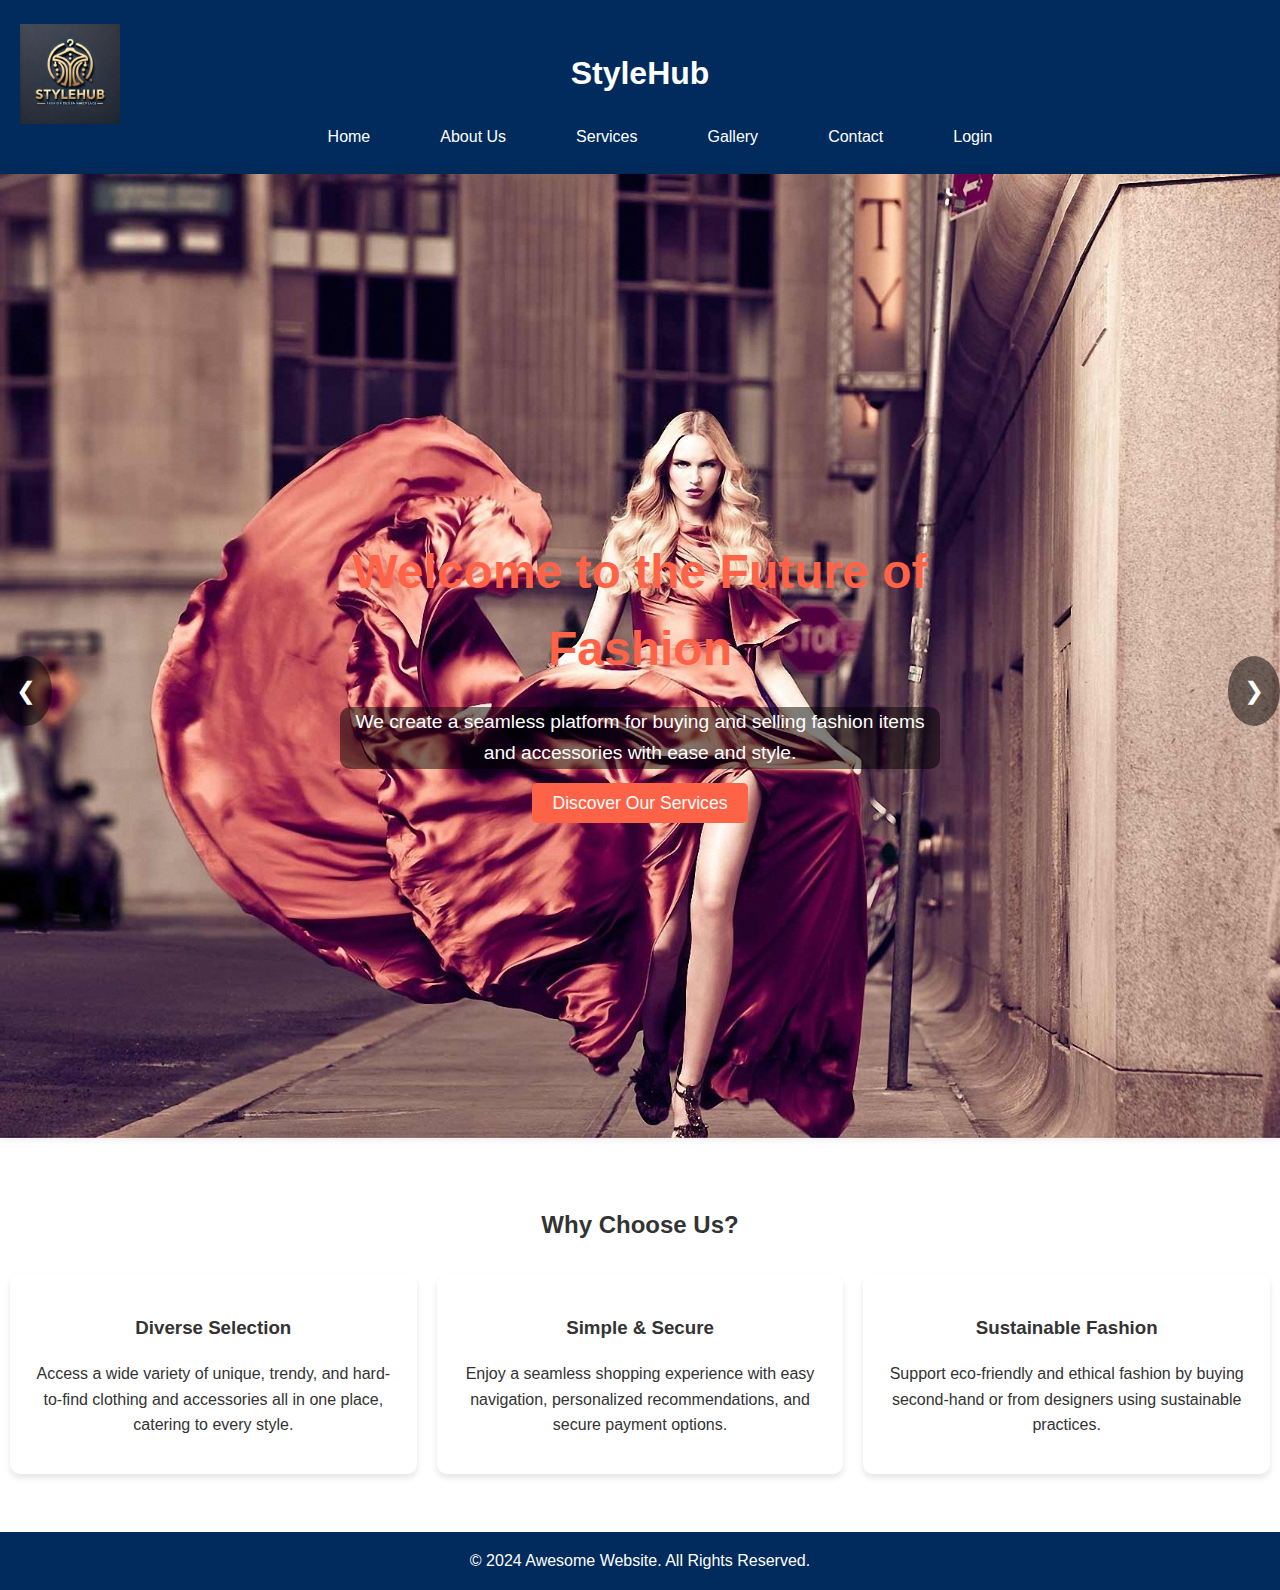
==== commit cec077ad: "Various fixes and additions" ====
--- a/index.html
+++ b/index.html
@@ -78,6 +78,8 @@
             font-size: 1.2rem;
             margin-bottom: 20px;
             animation: fadeInUp 1.5s ease-out;
+            background-color: rgba(0, 0, 0, 0.5);
+            border-radius: 10px;
         }
 
         .hero-content .btn {
@@ -151,7 +153,7 @@
             color: white;
             text-align: center;
             padding: 1em 0;
-            margin-top: 2em;
+            margin-top: 0;
         }
 
         footer p {
@@ -185,7 +187,8 @@
 <body>
     <header>
         <div class="logo">
-            <h1>StyleHub</h1>
+            <img src="./images/logo.jpg" alt="StyleHub Logo">
+            <h1> StyleHub </h1> <!-- Logo of the website as text -->
         </div>
         <nav>
             <ul>
--- a/css/style.css
+++ b/css/style.css
@@ -3,8 +3,30 @@
     font-family: 'Arial', sans-serif;
     line-height: 1.6;
     margin: 0;
-    background-color: #f4f4f4;
+    background-size: cover;
+    background: #f4f4f4 url('../images/loginbackground.jpg') no-repeat center center;
     color: #333;
+}
+
+.logo {
+    display: flex;
+    align-items: center;
+    position: relative;
+}
+
+.logo img {
+    margin-right: 20px; /* Adds space between image and text */
+    margin-left: 20px;
+    height: 100px;
+    width: 100px;
+}
+
+.logo h1 {
+    position: absolute;
+    left: 50%;
+    transform: translateX(-50%);
+    text-align: center;
+    margin: 0;
 }
 
 header {
@@ -24,7 +46,6 @@
 nav ul li {
     margin: 0 15px;
 }
-
 nav ul li a {
     color: white;
     text-decoration: none;
@@ -32,15 +53,17 @@
     transition: background-color 0.3s;
 }
 
+
 nav ul li a:hover,
 nav ul li a.active {
     background-color: #e0a458;
     border-radius: 5px;
+    
 }
 
 /* Hero Section */
 .hero {
-    background: url('../images/hero-bg.jpg') no-repeat center center/cover;
+    
     height: 100vh;
     display: flex;
     justify-content: center;
@@ -107,11 +130,9 @@
 
 /* About, Mission, Core Values, Team, and History Sections */
 section {
-    margin: 2em 0;
     padding: 2em;
     background-color: #fff;
     box-shadow: 0 0 10px rgba(0, 0, 0, 0.1);
-    border-radius: 10px;
     text-align: center;
     animation: fadeIn 1.5s ease-in-out;
 }
@@ -174,7 +195,7 @@
     color: white;
     border-radius: 10px;
     padding: 2em;
-    margin: 3em 0;
+    margin: 0;
 }
 
 .cta h2 {
@@ -202,7 +223,7 @@
     color: white;
     text-align: center;
     padding: 1em 0;
-    margin-top: 2em;
+    margin-top: 0;
 }
 
 /* Animations */
@@ -237,47 +258,6 @@
         opacity: 1;
         transform: translateY(0);
     }
-}
-
-/* Contact Page Styles */
-.contact-intro {
-    padding: 2em;
-    background-color: #f0f8ff;
-    color: #002b5c;
-    box-shadow: 0 0 10px rgba(0, 0, 0, 0.1);
-    border-radius: 10px;
-}
-
-.contact-form {
-    width: 50%;
-    margin: 0 auto;
-    padding: 2em;
-    background-color: #fff;
-    box-shadow: 0 0 10px rgba(0, 0, 0, 0.1);
-    border-radius: 10px;
-}
-
-.contact-form form {
-    display: flex;
-    flex-direction: column;
-}
-
-.form-group {
-    margin-bottom: 15px;
-}
-
-.form-group input,
-.form-group textarea {
-    width: 100%;
-    padding: 10px;
-    border-radius: 5px;
-    border: 1px solid #ccc;
-    font-size: 1rem;
-}
-
-.form-group input:focus,
-.form-group textarea:focus {
-    border-color: #002b5c;
 }
 
 /* Marketplace Styles */
@@ -292,8 +272,11 @@
 }
 
 .marketplace-item img {
-    width: 100%;
+    width: 35%; 
     margin-bottom: 15px;
+    display: block; /* Ensures the image centers properly */
+    margin-left: auto;
+    margin-right: auto;
 }
 
 .marketplace-item .content {
@@ -349,20 +332,21 @@
     background-color: #f8f8f8;
     padding: 20px;
     border: 1px solid #ccc;
-    max-width: 500px;
+    max-width: 400px;
     margin: 20px auto;
     box-shadow: 0 4px 8px rgba(0, 0, 0, 0.1);
 }
 
+/* Styling specific to the three input fields in the buyer request form */
 .seller-request-form input[type="text"],
-.seller-request-form input[type="email"],
-.seller-request-form input[type="password"],
-.seller-request-form textarea {
+.seller-request-form input[type="email"] {
     width: 100%;
-    padding: 10px;
-    margin: 10px 0;
-    border: 1px solid #ccc;
-    border-radius: 5px;
+    padding: 10px; /* Padding inside the input fields */
+    margin: 10px 0; /* Space between fields */
+    border: 1px solid #ccc; /* Light border */
+    border-radius: 5px;
+    box-sizing: border-box;
+    font-size: 1rem;
 }
 
 .seller-request-form button {
@@ -377,14 +361,13 @@
 .seller-request-form button:hover {
     background-color: #218838;
 }
-
 /* Login Page Styles */
 .login-container {
     display: flex;
     justify-content: center;
     align-items: center;
     height: 100vh;
-    background: url('../images/login-bg.jpg') no-repeat center center/cover;
+    background: url('../images/loginbackground.jpg') no-repeat center center/cover;
 }
 
 .login-box {
@@ -392,7 +375,7 @@
     padding: 40px 30px;
     box-shadow: 0 10px 20px rgba(0, 0, 0, 0.2);
     border-radius: 10px;
-    width: 400px;
+    width: 450px;
     max-width: 100%;
     text-align: center;
     animation: fadeInUp 1s ease-out;
@@ -405,7 +388,7 @@
 }
 
 .login-box .form-group {
-    margin-bottom: 20px;
+    margin-bottom: 10px;
     text-align: left;
 }
 
@@ -419,12 +402,13 @@
 .login-box input[type="email"],
 .login-box input[type="password"] {
     width: 100%;
-    padding: 7px;
+    padding: 10px;
     border-radius: 5px;
     border: 1px solid #ccc;
     font-size: 1rem;
     background-color: #f4f4f4;
     transition: border-color 0.3s;
+    box-sizing:border-box;
 }
 
 .login-box input[type="email"]:focus,
@@ -435,7 +419,7 @@
 .login-box button {
     background-color: #ff6347;
     color: white;
-    padding: 15px;
+    padding: 10px;
     border: none;
     border-radius: 5px;
     cursor: pointer;
@@ -445,34 +429,22 @@
 }
 
 .login-box button:hover {
-    background-color: #e5533d;
+    background-color: #FF0000;
 }
 
 .login-box p {
-    margin-top: 20px;
+    margin-top: 10px;
     color: #333;
 }
 
 .login-box a {
-    color: #ff6347;
+    color: #FF0000;
     text-decoration: none;
     font-weight: bold;
 }
 
 .login-box a:hover {
     text-decoration: underline;
-}
-
-/* Animations */
-@keyframes fadeInUp {
-    from {
-        opacity: 0;
-        transform: translateY(50px);
-    }
-    to {
-        opacity: 1;
-        transform: translateY(0);
-    }
 }
 
 /* Mobile Responsiveness */
@@ -500,7 +472,7 @@
     align-items: center;
     height: 100vh;
     background-color: #f4f4f4;
-    background: url('../images/register-bg.jpg') no-repeat center center/cover;
+    background: url('../images/loginbackground.jpg') no-repeat center center/cover;
 }
 
 .register-box {
@@ -536,12 +508,13 @@
 .register-box input[type="email"],
 .register-box input[type="password"] {
     width: 100%;
-    padding: 7px;
+    padding: 10px;
     border-radius: 5px;
     border: 1px solid #ccc;
     font-size: 0.95rem;
     background-color: #f4f4f4;
     transition: border-color 0.3s;
+    box-sizing: border-box;
 }
 
 .register-box input[type="text"]:focus,
@@ -581,17 +554,7 @@
     text-decoration: underline;
 }
 
-/* Add animation to the registration form */
-@keyframes fadeInUp {
-    from {
-        opacity: 0;
-        transform: translateY(50px);
-    }
-    to {
-        opacity: 1;
-        transform: translateY(0);
-    }
-}
+
 
 /* Mobile Responsiveness */
 @media (max-width: 768px) {
@@ -610,4 +573,251 @@
     .register-box button {
         font-size: 1rem;
     }
-}+}
+/* Gallery Section Styles */
+.gallery-grid {
+    display: flex;
+    flex-wrap: wrap;
+    justify-content: center;
+    gap: 15px; /* Space between images */
+    margin: 0;
+}
+
+.gallery-item {
+    flex: 1 1 calc(50% - 30px); /* Each item takes up 1/2 of the row, minus the gap */
+    max-width: calc(50% - 30px); /* Ensures the items are no wider than 1/2 of the row */
+}
+
+.gallery-item img {
+    width: 100%; /* Ensures images take up the full width of the gallery item */
+    height: auto; /* Maintains the aspect ratio of the image */
+    border-radius: 10px; /* Optional: Adds a slight border-radius for a rounded look */
+    box-shadow: 0 4px 6px rgba(0, 0, 0, 0.1); /* Optional: Adds a subtle shadow effect */
+    transition: transform 0.3s ease; /* Smooth hover effect */
+}
+
+.gallery-item img:hover {
+    transform: scale(1.05); /* Optional: Zoom effect on hover */
+}
+
+/* Adjust for smaller screens to stack the images */
+@media (max-width: 768px) {
+    .gallery-item {
+        flex: 1 1 calc(50% - 15px); /* Two per row on smaller screens */
+        max-width: calc(50% - 15px);
+    }
+}
+
+@media (max-width: 480px) {
+    .gallery-item {
+        flex: 1 1 100%; /* One per row on very small screens */
+        max-width: 100%;
+    }}
+
+/* Mobile Responsiveness Adjustments */
+@media (max-width: 768px) {
+    body {
+        padding: 0 10px;
+    }
+
+    /* Adjust header and hero section */
+    header {
+        padding: 1em 0;
+        font-size: 0.9rem;
+    }
+
+    .hero-content h2 {
+        font-size: 2.5rem;
+    }
+
+    .hero-content p {
+        font-size: 1rem;
+    }
+
+    /* Adjust features section for better spacing */
+    .features-grid {
+        flex-direction: column;
+        align-items: center;
+    }
+
+    .feature {
+        margin: 10px 0;
+        width: 90%;
+    }
+
+    /* Sections adjustments for vertical view */
+    section {
+        padding: 1.5em;
+    }
+
+    .values-grid, .team-grid {
+        flex-direction: column;
+        align-items: center;
+    }
+
+    /* Contact form and other forms */
+    .contact-form, .seller-request-form {
+        width: 90%;
+    }
+
+    /* Login and Register Boxes */
+    .login-container, .register-container {
+        padding: 0 20px;
+    }
+
+    /* Gallery adjustments for stacking */
+    .gallery-grid {
+        gap: 10px;
+    }
+}
+
+/* For smaller devices (max-width: 480px) */
+@media (max-width: 480px) {
+    .hero-content h2 {
+        font-size: 2rem;
+    }
+
+    .hero-content p {
+        font-size: 0.9rem;
+    }
+
+    .features-grid, .values-grid, .team-grid {
+        flex-direction: column;
+        align-items: center;
+    }
+
+    .feature, .value-item, .team-member {
+        width: 100%;
+        margin: 10px 0;
+    }
+
+    /* Ensure buttons adjust well */
+    .hero-content .btn, .cta .btn, .marketplace-item button, .seller-request-form button {
+        width: 100%;
+        padding: 10px;
+        font-size: 0.9rem;
+    }
+
+    /* Gallery for single-column layout */
+    .gallery-item {
+        flex: 1 1 100%;
+        max-width: 100%;
+    }
+
+    /* Adjust form elements */
+    .form-group input, .form-group textarea, .login-box input, .register-box input {
+        font-size: 0.9rem;
+    }
+}
+/* Responsive Navigation Bar */
+@media (max-width: 768px) {
+    nav ul {
+        flex-direction: column; /* Stack the items vertically */
+        align-items: center;
+        padding: 0;
+    }
+    
+    nav ul li {
+        margin: 5px 0; /* Reduce margin for better spacing */
+    }
+    
+    .hero-content h2 {
+        font-size: 2rem; /* Adjust the hero heading size on mobile */
+    }
+    
+    .hero-content p {
+        font-size: 1rem; /* Adjust hero paragraph font size */
+    }
+}
+
+
+  /* Contact form intro section styles */
+ 
+  .contact-intro {
+    padding: 2em;
+    background-color: #f0f8ff;
+    color: #002b5c;
+    box-shadow: 0 0 10px rgba(0, 0, 0, 0.1);
+    border-radius: 10px;
+    text-align: center;
+    margin: 30px 0;
+}
+
+.contact-intro h2 {
+    font-size: 2.2rem;
+    margin-bottom: 10px;
+}
+
+.contact-intro p {
+    font-size: 1.1rem;
+    color: #555;
+}
+  /* Contact form styling */
+  .contact-form {
+    background-color: white;
+    margin: 0 auto 25px;
+    padding: 30px;
+    width: 100%;
+    max-width: 500px;
+    border-radius: 10px;
+    box-shadow: 0 10px 20px rgba(0, 0, 0, 0.1);
+}
+  
+  .form-group {
+    margin-bottom: 20px;
+    display: flex;
+    flex-direction: column;
+  }
+  
+  label {
+    margin-bottom: 8px;
+    font-weight: bold;
+  }
+  
+  /* Styles for input and textarea */
+  input[type="email"], textarea {
+    width: 100%;
+    padding: 12px;
+    border-radius: 5px;
+    border: 1px solid #ccc;
+    font-size: 1rem;
+    background-color: #f4f4f4;
+    transition: border-color 0.3s;
+    box-sizing: border-box;
+    height: 45px;
+  }
+  
+  input[type="email"]:focus, textarea:focus {
+    border-color: #002b5c;
+  }
+  
+  textarea {
+    resize: none;
+    height: 150px;
+  }
+  
+  /* Button styles */
+  .btn {
+    width: 100%;
+    padding: 12px;
+    background-color: #ff6347;
+    color: white;
+    border: none;
+    border-radius: 5px;
+    font-size: 1.1rem;
+    cursor: pointer;
+    transition: background-color 0.3s ease;
+  }
+  
+  .btn:hover {
+    background-color: #e5533d;
+  }
+  
+
+  /* Success message styling */
+  #successMessage {
+    display: none;
+    margin-top: 20px;
+    color: green;
+    font-weight: bold;
+  }